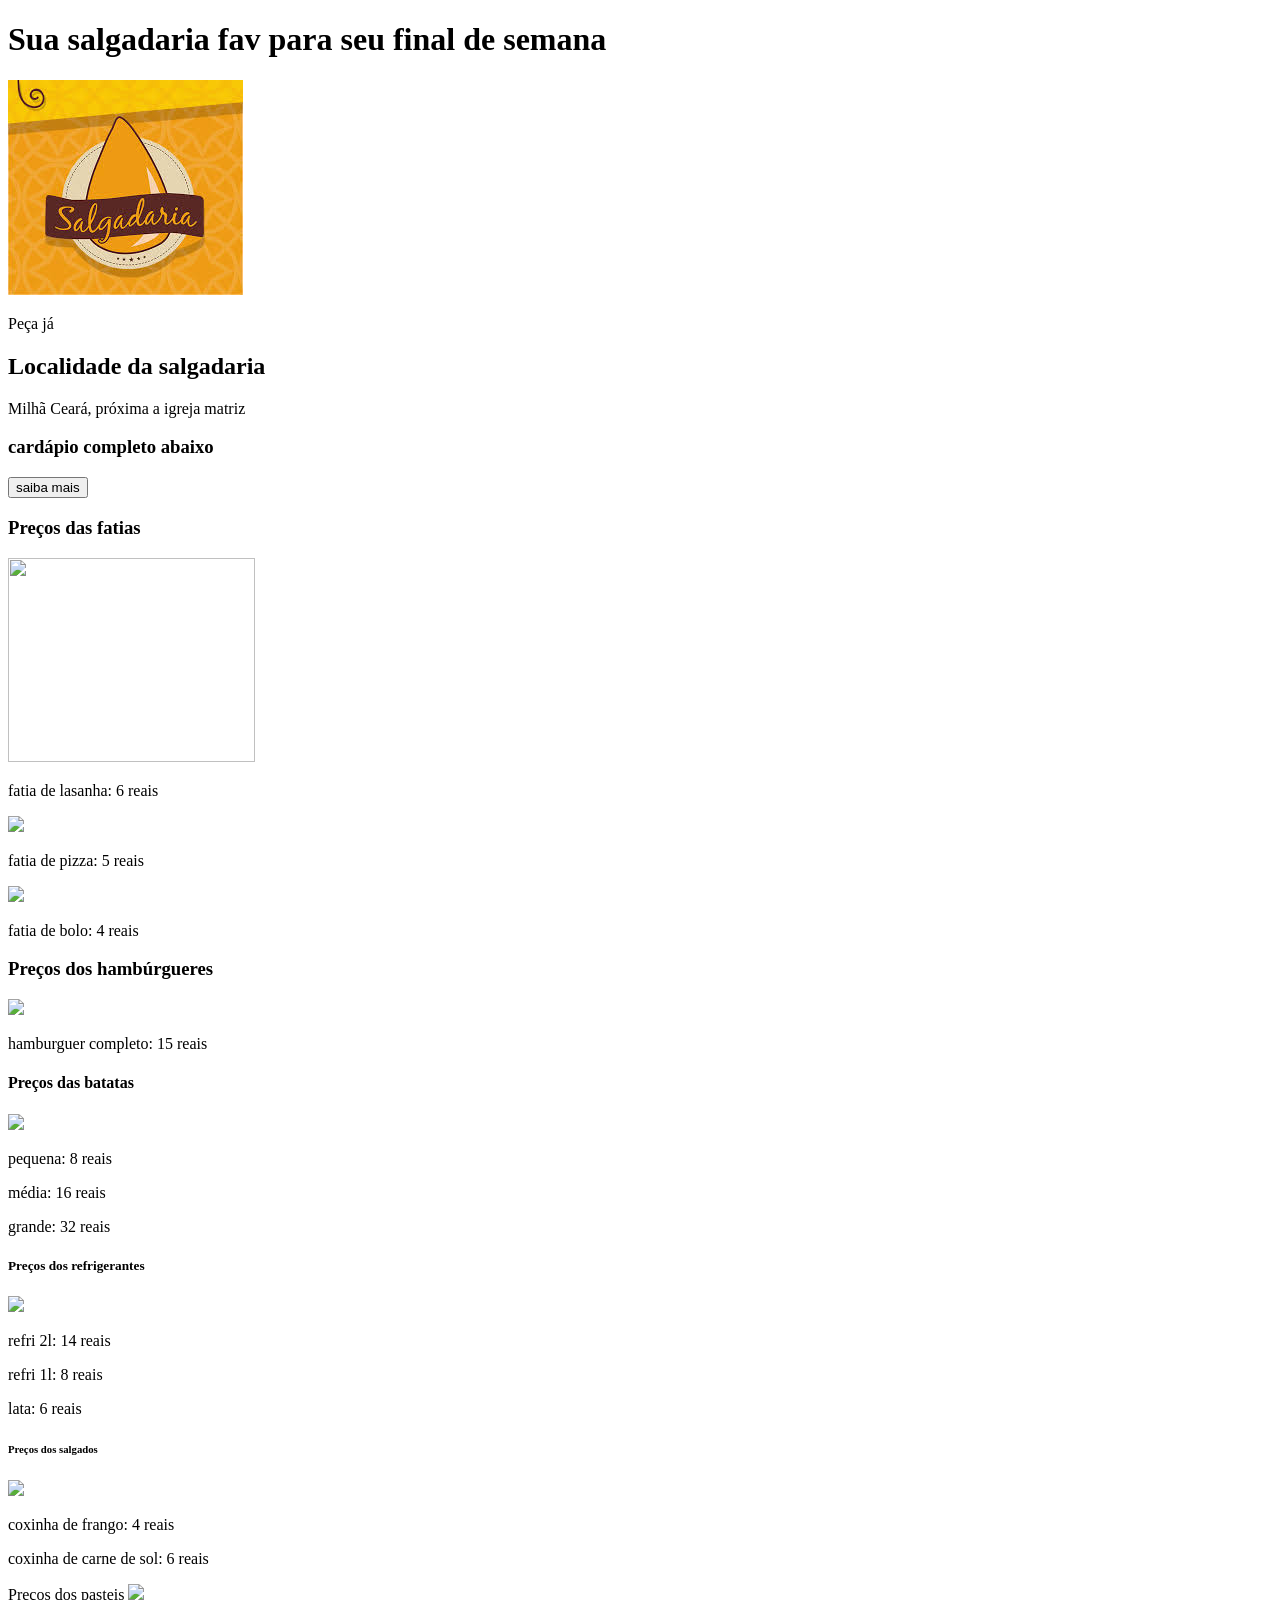
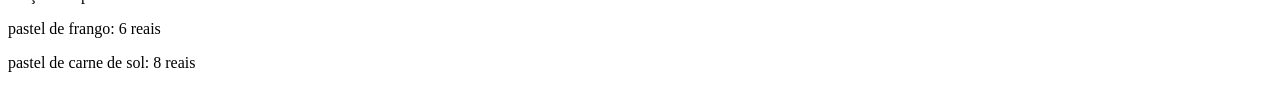
==== index.html @ 55382e79 "Add files via upload" ====
<!DOCTYPE html>
<html lang="pt-br">
<head>
    <meta charset="UTF-8">
    <meta name="viewport" content="width=device-width, initial-scale=1.0">
    <title>friends eat</title>
</head>
<body>
  <h1>Sua salgadaria fav para seu final de semana</h1>
  <img src="[data-uri]">
  
  <p>Peça já</p>

<h2>Localidade da salgadaria</h2>
<p>Milhã Ceará, próxima a igreja matriz</p>
<h3> cardápio completo abaixo</h3>
<a href="pag2.html" ><button>saiba mais </button></a>

<h3>Preços das fatias</h3>
 <img height="204" width="247" src="/home/aluno/Imagens/download (5).jpeg">
<p>fatia de lasanha: 6 reais</p>
<img src="/home/aluno/Imagens/download.jpeg">
<p>fatia de pizza: 5 reais</p>
<img src="/home/aluno/Imagens/download (4).jpeg">
<P>fatia de bolo: 4 reais</P>

<h3>Preços dos hambúrgueres</h3>
<img src="/home/aluno/Imagens/download (2).jpeg">
<P>hamburguer completo: 15 reais</P>

<h4>Preços das batatas</h4>
<img src="/home/aluno/Imagens/download (6).jpeg">
<p>pequena: 8 reais</p>
<p>média: 16 reais </p>
<p>grande: 32 reais</p>

<h5>Preços dos refrigerantes</h5>
<img src="/home/aluno/Imagens/download (3).jpeg">
<p>refri 2l: 14 reais</p>
<p>refri 1l: 8 reais</p>
<p>lata: 6 reais</p>

<h6>Preços dos salgados</h6>
<img src="/home/aluno/Imagens/download (1).jpeg">
<P>coxinha de frango: 4 reais</P>
<p>coxinha de carne de sol: 6 reais</p>

<h7>Preços dos pasteis</h7>
<img src="/home/aluno/Imagens/images.jpeg">
<P>pastel de frango: 6 reais</P>
<P>pastel de carne de sol: 8 reais</P>


</body>
</html>
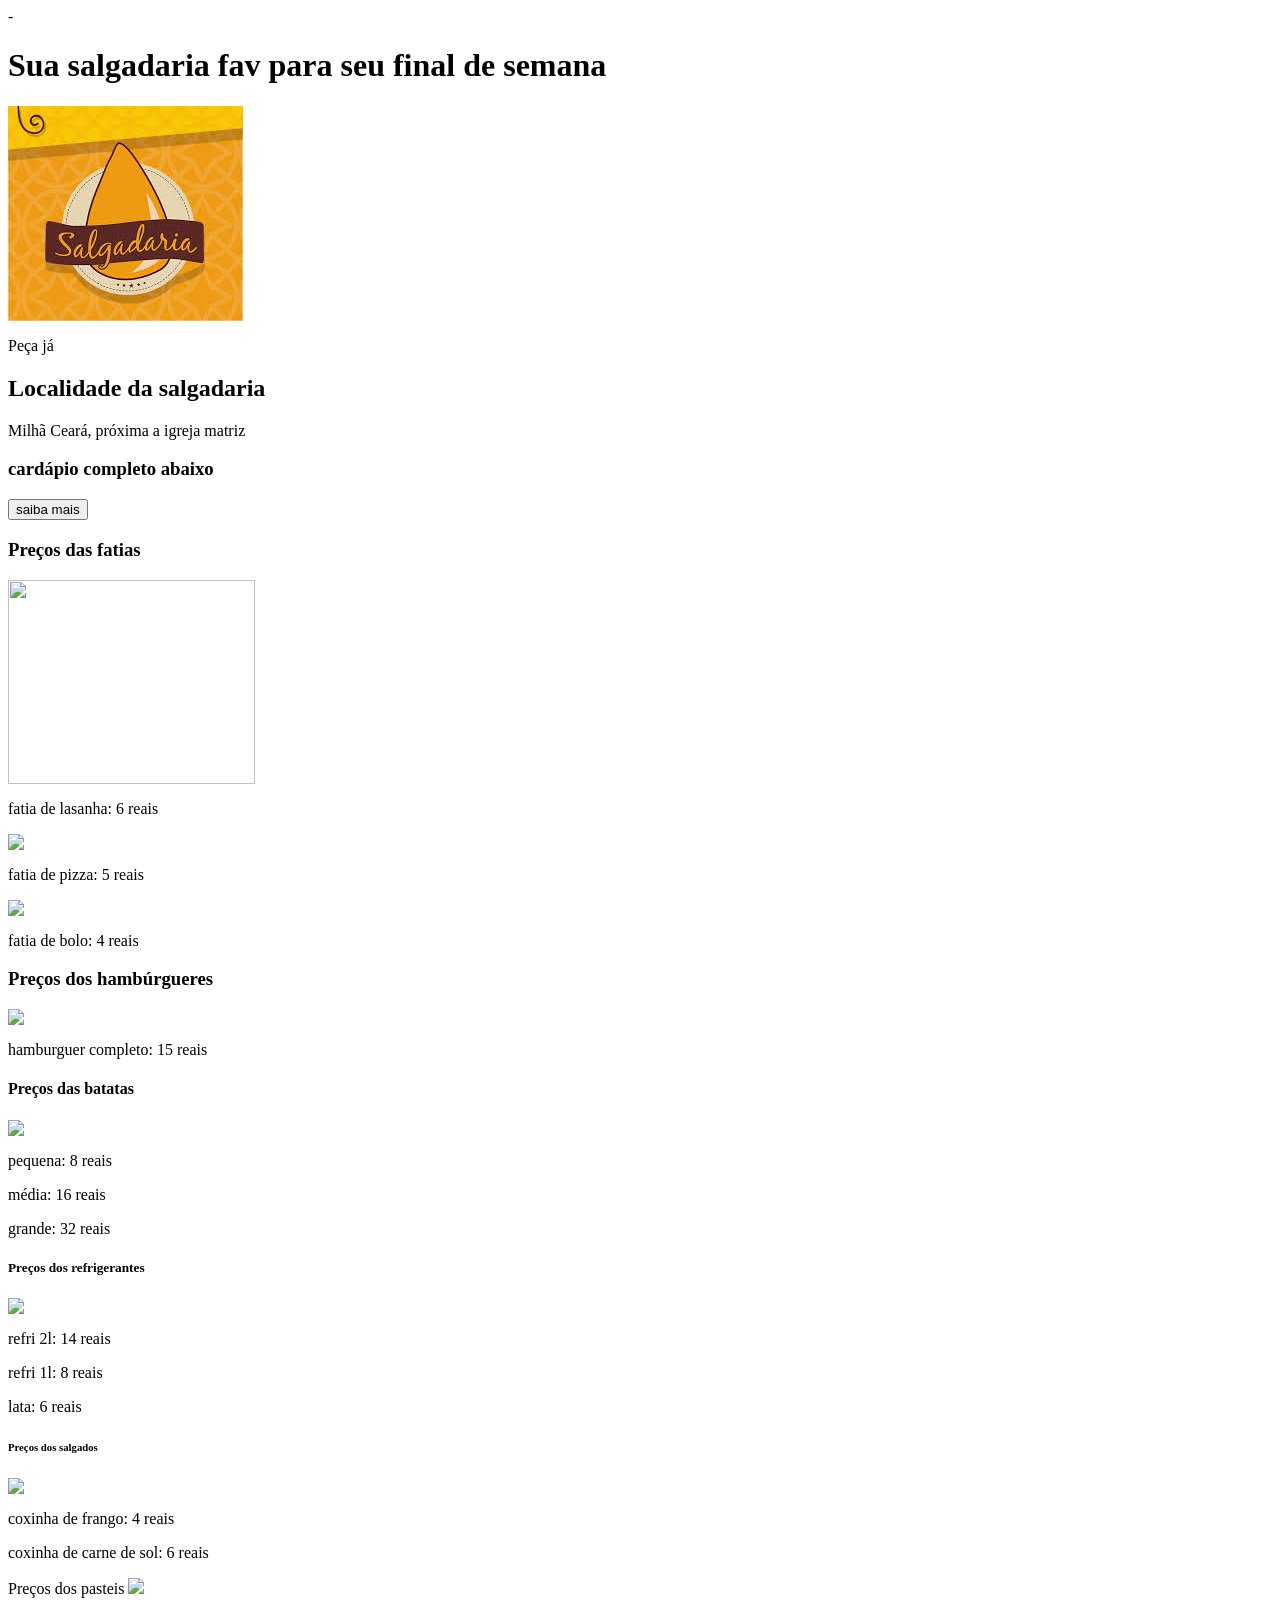
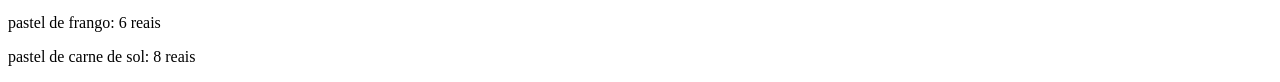
==== commit ab3bf339: "mudou o título" ====
--- a/index.html
+++ b/index.html
@@ -1,4 +1,4 @@
-<!DOCTYPE html>
+-<!DOCTYPE html>
 <html lang="pt-br">
 <head>
     <meta charset="UTF-8">
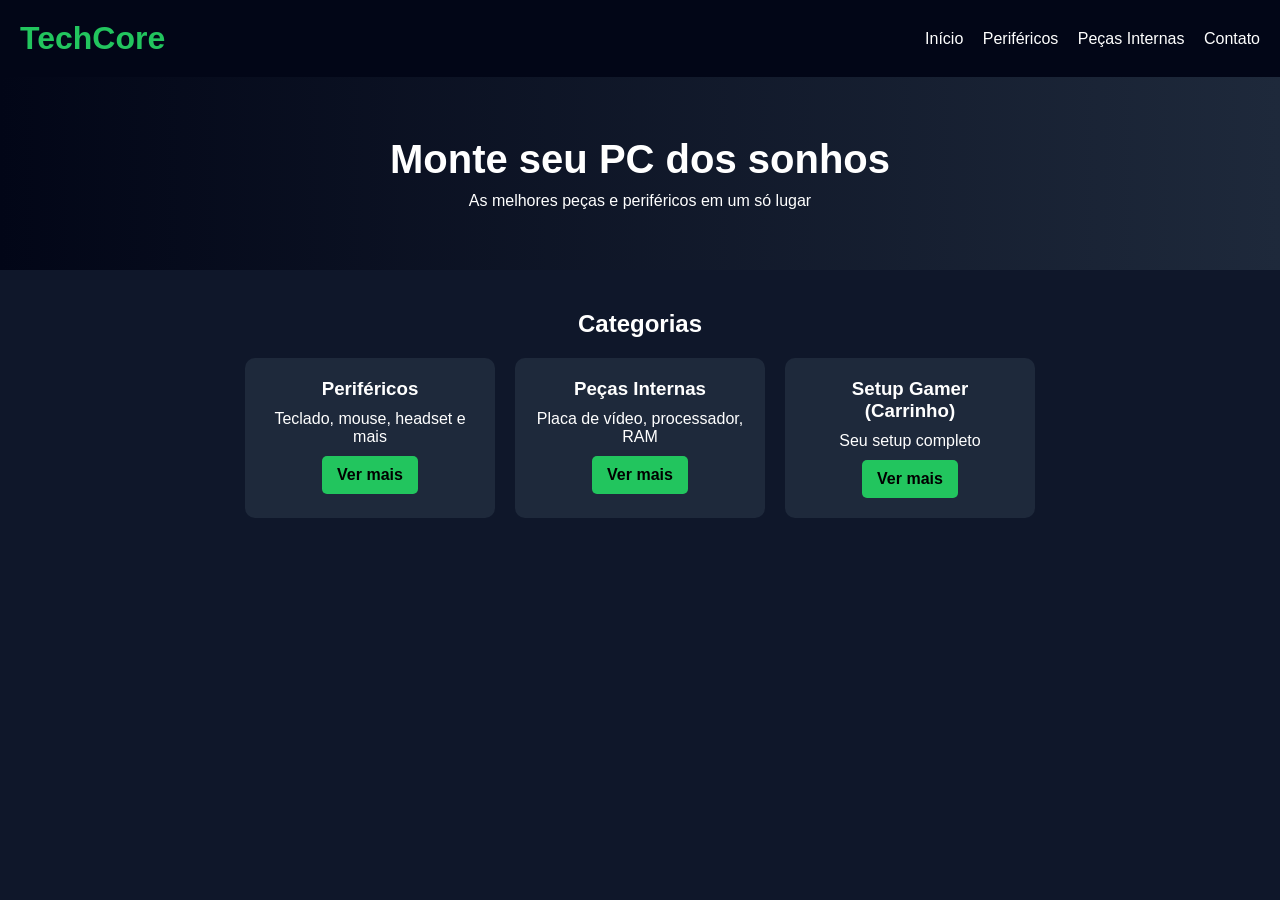
==== commit f2b4769c: "Add files via upload" ====
--- a/index.html
+++ b/index.html
@@ -1,55 +1,52 @@
--<!DOCTYPE html>
-<html lang="pt-br">
-<head>
-    <meta charset="UTF-8">
-    <meta name="viewport" content="width=device-width, initial-scale=1.0">
-    <title>friends eat</title>
-</head>
-<body>
-  <h1>Sua salgadaria fav para seu final de semana</h1>
-  <img src="[data-uri]">
-  
-  <p>Peça já</p>
-
-<h2>Localidade da salgadaria</h2>
-<p>Milhã Ceará, próxima a igreja matriz</p>
-<h3> cardápio completo abaixo</h3>
-<a href="pag2.html" ><button>saiba mais </button></a>
-
-<h3>Preços das fatias</h3>
- <img height="204" width="247" src="/home/aluno/Imagens/download (5).jpeg">
-<p>fatia de lasanha: 6 reais</p>
-<img src="/home/aluno/Imagens/download.jpeg">
-<p>fatia de pizza: 5 reais</p>
-<img src="/home/aluno/Imagens/download (4).jpeg">
-<P>fatia de bolo: 4 reais</P>
-
-<h3>Preços dos hambúrgueres</h3>
-<img src="/home/aluno/Imagens/download (2).jpeg">
-<P>hamburguer completo: 15 reais</P>
-
-<h4>Preços das batatas</h4>
-<img src="/home/aluno/Imagens/download (6).jpeg">
-<p>pequena: 8 reais</p>
-<p>média: 16 reais </p>
-<p>grande: 32 reais</p>
-
-<h5>Preços dos refrigerantes</h5>
-<img src="/home/aluno/Imagens/download (3).jpeg">
-<p>refri 2l: 14 reais</p>
-<p>refri 1l: 8 reais</p>
-<p>lata: 6 reais</p>
-
-<h6>Preços dos salgados</h6>
-<img src="/home/aluno/Imagens/download (1).jpeg">
-<P>coxinha de frango: 4 reais</P>
-<p>coxinha de carne de sol: 6 reais</p>
-
-<h7>Preços dos pasteis</h7>
-<img src="/home/aluno/Imagens/images.jpeg">
-<P>pastel de frango: 6 reais</P>
-<P>pastel de carne de sol: 8 reais</P>
-
-
-</body>
-</html>
+<!DOCTYPE html>
+<html lang="pt-br">
+<head>
+    <meta charset="UTF-8">
+    <title>TechCore - Loja de Hardware</title>
+    <link rel="stylesheet" href="style.css">
+</head>
+<body>
+
+<header>
+    <h1>TechCore</h1>
+    <nav>
+        <a href="index.html">Início</a>
+        <a href="perifericos.html">Periféricos</a>
+        <a href="pecas.html">Peças Internas</a>
+        <a href="contato.html">Contato</a>
+    </nav>
+</header>
+
+<section class="banner">
+    <h2>Monte seu PC dos sonhos</h2>
+    <p>As melhores peças e periféricos em um só lugar</p>
+</section>
+
+<section class="categorias">
+    <h2>Categorias</h2>
+
+    <div class="cards">
+        <div class="card">
+            <h3>Periféricos</h3>
+            <p>Teclado, mouse, headset e mais</p>
+            <a href="perifericos.html" class="btn">Ver mais</a>
+        </div>
+
+        <div class="card">
+            <h3>Peças Internas</h3>
+            <p>Placa de vídeo, processador, RAM</p>
+            <a href="pecas.html" class="btn">Ver mais</a>
+        </div>
+
+        <div class="card">
+            <h3>Setup Gamer
+                (Carrinho)
+            </h3>
+            <p>Seu setup completo</p>
+            <a href="carrinho.html" class="btn">Ver mais</a>
+        </div>
+    </div>
+</section>
+
+</body>
+</html>
--- a/style.css
+++ b/style.css
@@ -0,0 +1,232 @@
+* {
+    margin: 0;
+    padding: 0;
+    box-sizing: border-box;
+    font-family: Arial, sans-serif;
+}
+
+body {
+    background-color: #0f172a;
+    color: white;
+}
+
+/* HEADER */
+header {
+    background-color: #020617;
+    padding: 20px;
+    display: flex;
+    justify-content: space-between;
+    align-items: center;
+}
+
+header h1 {
+    color: #22c55e;
+}
+
+nav a {
+    color: white;
+    margin-left: 15px;
+    text-decoration: none;
+    transition: 0.3s;
+}
+
+nav a:hover {
+    color: #22c55e;
+}
+
+/* BANNER */
+.banner {
+    text-align: center;
+    padding: 60px 20px;
+    background: linear-gradient(to right, #020617, #1e293b);
+}
+
+.banner h2 {
+    font-size: 2.5em;
+    margin-bottom: 10px;
+}
+
+/* CATEGORIAS */
+.categorias {
+    padding: 40px 20px;
+    text-align: center;
+}
+
+.cards {
+    display: flex;
+    justify-content: center;
+    gap: 20px;
+    margin-top: 20px;
+    flex-wrap: wrap;
+}
+
+.card {
+    background-color: #1e293b;
+    padding: 20px;
+    border-radius: 10px;
+    width: 250px;
+    transition: 0.3s;
+}
+
+.card:hover {
+    transform: scale(1.05);
+}
+
+.card h3 {
+    margin-bottom: 10px;
+}
+
+/* BOTÃO */
+.btn {
+    display: inline-block;
+    margin-top: 10px;
+    padding: 10px 15px;
+    background-color: #22c55e;
+    color: black;
+    text-decoration: none;
+    border-radius: 5px;
+    font-weight: bold;
+    transition: 0.3s;
+}
+
+.btn:hover {
+    background-color: #16a34a;
+}
+
+/* FOOTER */
+footer {
+    text-align: center;
+    padding: 20px;
+    background-color: #020617;
+    margin-top: 30px;
+}
+/* CONTATO */
+.contato {
+    padding: 40px 20px;
+    text-align: center;
+}
+
+.contato form {
+    max-width: 400px;
+    margin: 20px auto;
+    display: flex;
+    flex-direction: column;
+    gap: 10px;
+}
+
+.contato input,
+.contato textarea {
+    padding: 10px;
+    border: none;
+    border-radius: 5px;
+    outline: none;
+}
+
+.contato input {
+    height: 40px;
+}
+
+.contato textarea {
+    resize: none;
+}
+
+/* PRODUTOS */
+.produtos {
+    padding: 40px 20px;
+    text-align: center;
+}
+
+.grid-produtos {
+    display: flex;
+    justify-content: center;
+    flex-wrap: wrap;
+    gap: 20px;
+    margin-top: 20px;
+}
+
+.produto {
+    background-color: #1e293b;
+    padding: 15px;
+    border-radius: 10px;
+    width: 220px;
+    transition: 0.3s;
+}
+
+.produto:hover {
+    transform: scale(1.05);
+}
+
+.produto img {
+    width: 100%;
+    border-radius: 10px;
+}
+
+.produto h3 {
+    margin: 10px 0;
+}
+
+.preco {
+    color: #22c55e;
+    font-weight: bold;
+    margin-bottom: 10px;
+}
+
+
+/* CARRINHO */
+.carrinho {
+    padding: 40px 20px;
+    text-align: center;
+    background-color: #020617;
+}
+
+.carrinho ul {
+    list-style: none;
+    margin: 20px 0;
+}
+
+.carrinho li {
+    margin: 10px 0;
+    background-color: #1e293b;
+    padding: 10px;
+    border-radius: 5px;
+}
+
+.carrinho button {
+    margin-left: 10px;
+    background: red;
+    color: white;
+    border: none;
+    padding: 5px;
+    cursor: pointer;
+}
+
+/* CARRINHO COMPLETO */
+.carrinho-completo {
+    padding: 40px;
+    text-align: center;
+}
+
+table {
+    width: 80%;
+    margin: 20px auto;
+    border-collapse: collapse;
+    background-color: #1e293b;
+}
+
+th, td {
+    padding: 12px;
+    border-bottom: 1px solid #333;
+}
+
+th {
+    background-color: #020617;
+}
+
+td button {
+    background: red;
+    color: white;
+    border: none;
+    padding: 5px;
+    cursor: pointer;
+}
+
